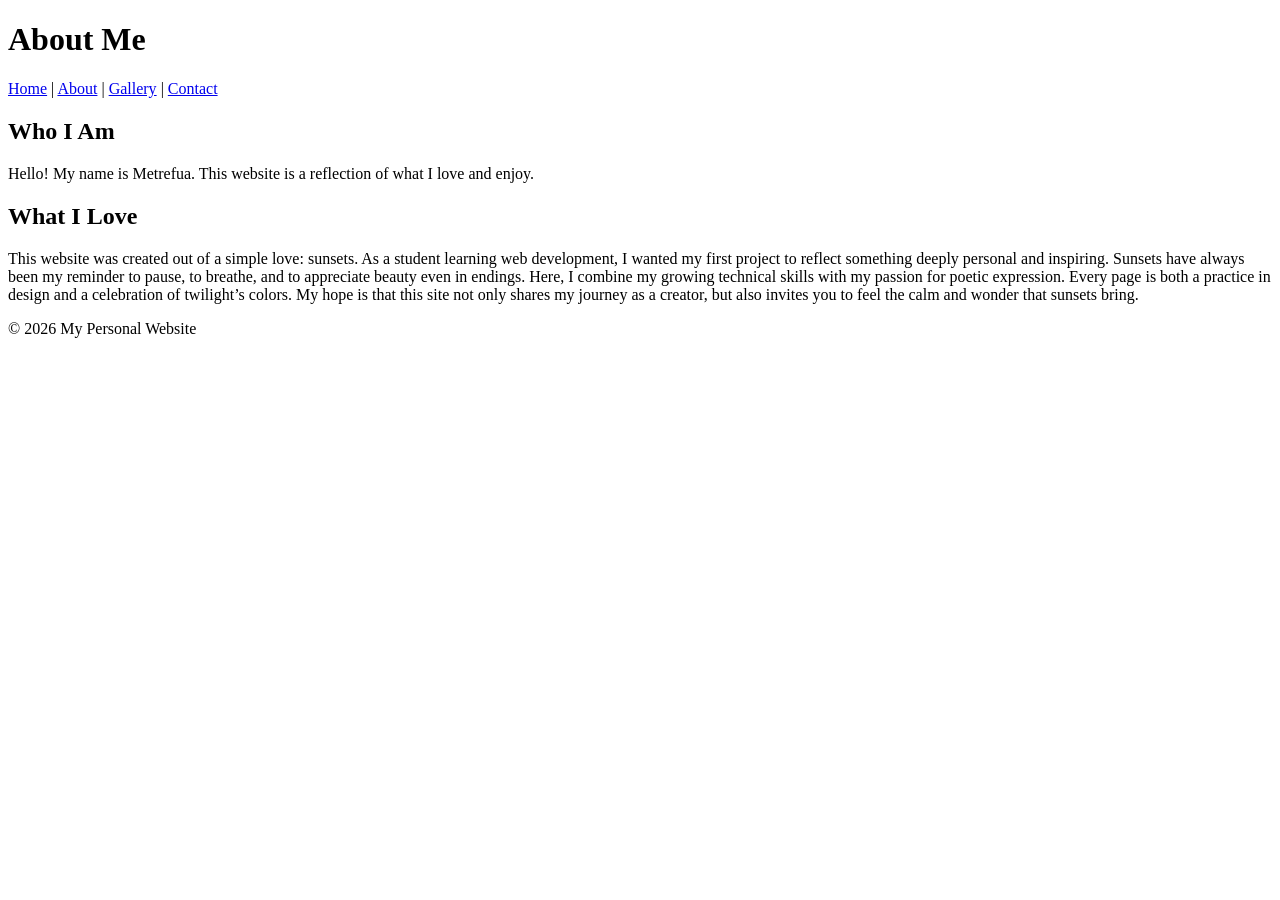
==== about.html @ 0c510143 "added about.html" ====
<!DOCTYPE html>
<html lang="en">
<head>
    <meta charset="UTF-8">
    <meta name="viewport" content="width=device-width, initial-scale=1.0">
    <title>About</title>
    <link rel="stylesheet" href="./styles/about.css">
</head>
<body>

    <!-- Header -->
    <header>
        <h1>About Me</h1>
        <nav>
            <a href="index.html">Home</a> |
            <a href="about.html">About</a> |
            <a href="gallery.html">Gallery</a> |
            <a href="contact.html">Contact</a>
        </nav>
    </header>

    <!-- Main Content -->
    <main>

        <!-- Introduction -->
        <section>
            <h2>Who I Am</h2>
            <p>
                Hello! My name is Metrefua. This website is a reflection of what I love and enjoy.
            </p>
        </section>

        <!-- Passion -->
        <section>
            <h2>What I Love</h2>
            <p>
                This website was created out of a simple love: sunsets. As a student learning web development, I wanted my first project to reflect something deeply personal and inspiring. Sunsets have always been my reminder to pause, to breathe, and to appreciate beauty even in endings.
                Here, I combine my growing technical skills with my passion for poetic expression. Every page is both a practice in design and a celebration of twilight’s colors. My hope is that this site not only shares my journey as a creator, but also invites you to feel the calm and wonder that sunsets bring.

            </p>
        </section>
    </main>

    <!-- Footer -->
    <footer>
        <p>© 2026 My Personal Website</p>
    </footer>

</body>
</html>
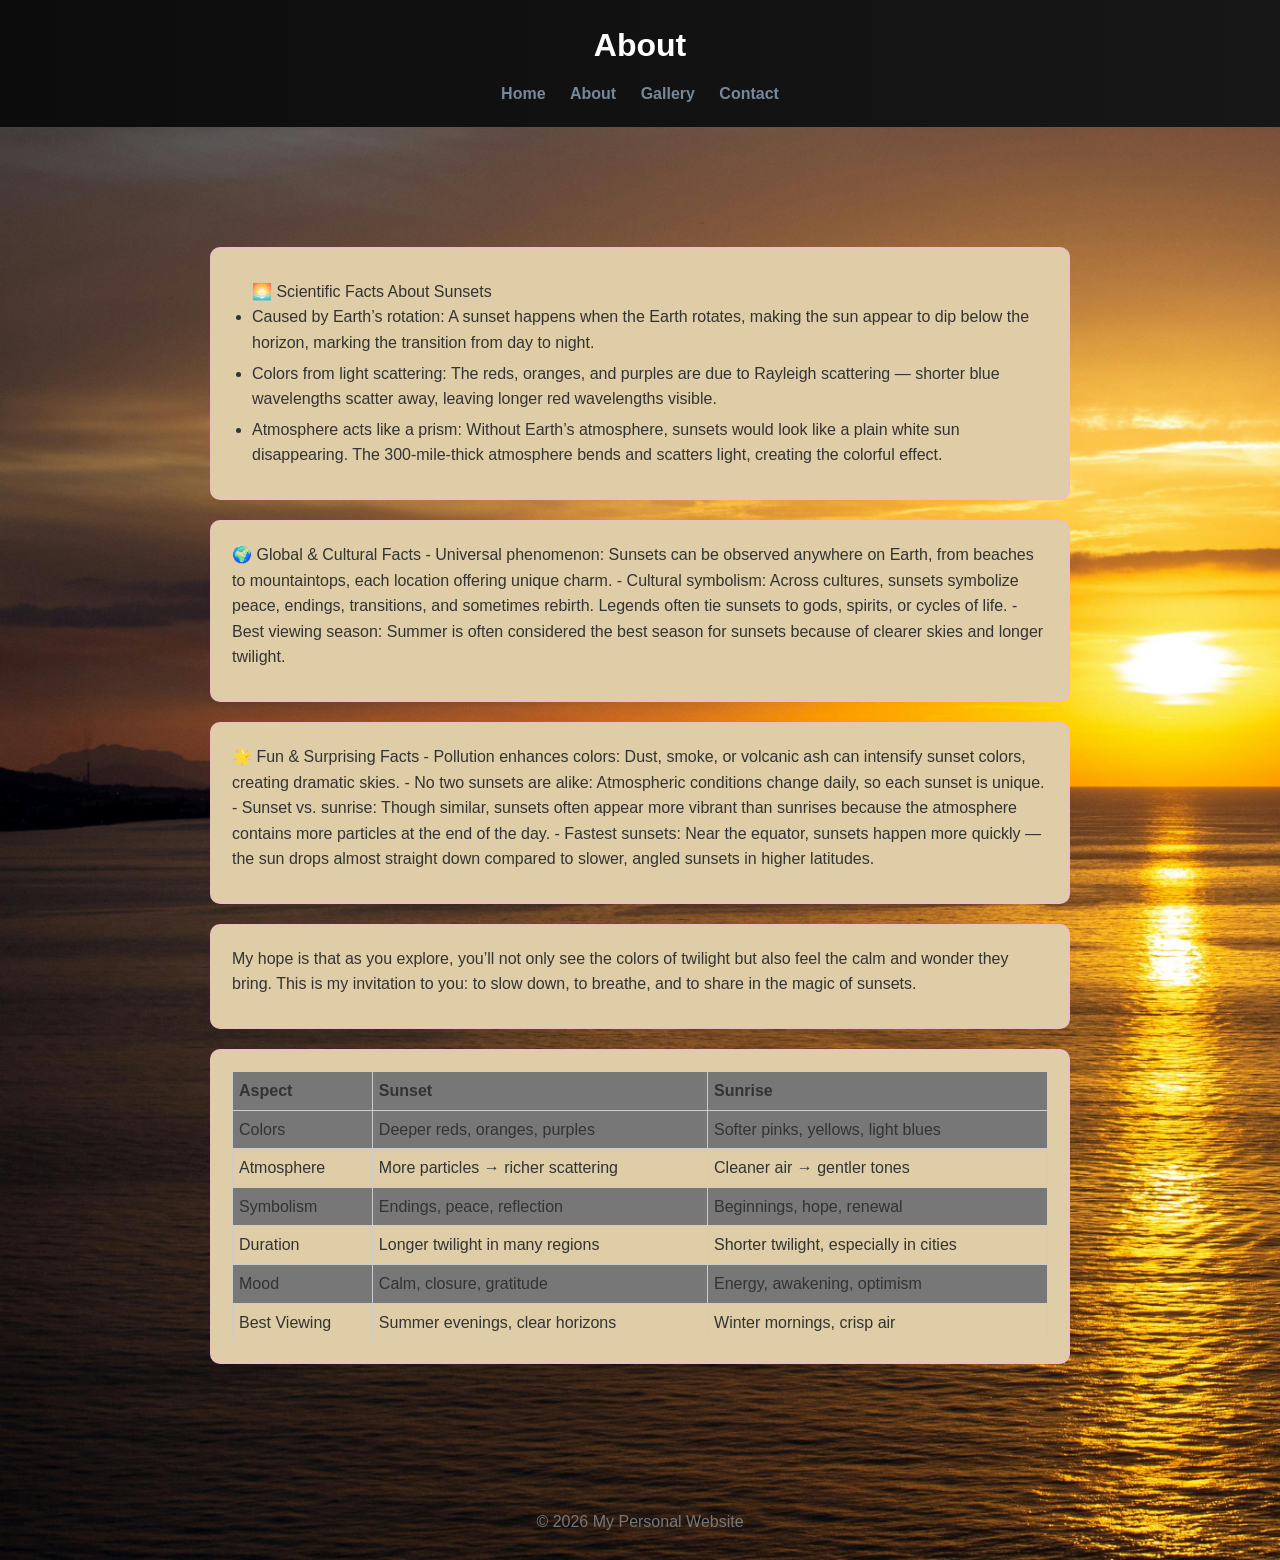
==== commit 297fb5ac: "Edited files" ====
--- a/about.html
+++ b/about.html
@@ -10,34 +10,95 @@
 
     <!-- Header -->
     <header>
-        <h1>About Me</h1>
+        <h1>About</h1>
         <nav>
-            <a href="index.html">Home</a> |
-            <a href="about.html">About</a> |
-            <a href="gallery.html">Gallery</a> |
+            <a href="index.html">Home</a> 
+            <a href="about.html">About</a> 
+            <a href="gallery.html">Gallery</a> 
             <a href="contact.html">Contact</a>
         </nav>
     </header>
 
     <!-- Main Content -->
     <main>
-
-        <!-- Introduction -->
         <section>
-            <h2>Who I Am</h2>
             <p>
-                Hello! My name is Metrefua. This website is a reflection of what I love and enjoy.
+                <ul>🌅 Scientific Facts About Sunsets
+                    <li> Caused by Earth’s rotation: A sunset happens when the Earth rotates, making the sun appear to dip below the horizon, marking the transition from day to night.</li>
+                    <li>Colors from light scattering: The reds, oranges, and purples are due to Rayleigh scattering — shorter blue wavelengths scatter away, leaving longer red wavelengths visible.</li>
+                    <li>Atmosphere acts like a prism: Without Earth’s atmosphere, sunsets would look like a plain white sun disappearing. The 300-mile-thick atmosphere bends and scatters light, creating the colorful effect.</li>
+                </ul>
+                
+            </p>
+        </section>
+        
+        <section>
+            <p>
+                🌍 Global & Cultural Facts
+                - Universal phenomenon: Sunsets can be observed anywhere on Earth, from beaches to mountaintops, each location offering unique charm.
+                - Cultural symbolism: Across cultures, sunsets symbolize peace, endings, transitions, and sometimes rebirth. Legends often tie sunsets to gods, spirits, or cycles of life.
+                - Best viewing season: Summer is often considered the best season for sunsets because of clearer skies and longer twilight.
             </p>
         </section>
 
-        <!-- Passion -->
         <section>
-            <h2>What I Love</h2>
             <p>
-                This website was created out of a simple love: sunsets. As a student learning web development, I wanted my first project to reflect something deeply personal and inspiring. Sunsets have always been my reminder to pause, to breathe, and to appreciate beauty even in endings.
-                Here, I combine my growing technical skills with my passion for poetic expression. Every page is both a practice in design and a celebration of twilight’s colors. My hope is that this site not only shares my journey as a creator, but also invites you to feel the calm and wonder that sunsets bring.
+                🌟 Fun & Surprising Facts
+                - Pollution enhances colors: Dust, smoke, or volcanic ash can intensify sunset colors, creating dramatic skies.
+                - No two sunsets are alike: Atmospheric conditions change daily, so each sunset is unique.
+                - Sunset vs. sunrise: Though similar, sunsets often appear more vibrant than sunrises because the atmosphere contains more particles at the end of the day.
+                - Fastest sunsets: Near the equator, sunsets happen more quickly — the sun drops almost straight down compared to slower, angled sunsets in higher latitudes.
+            </p>
+        </section>
 
+        <section>
+            <p>
+                My hope is that as you explore, you’ll not only see the colors of twilight but also feel the calm and wonder they bring. This is my invitation to you: to slow down, to breathe, and to share in the magic of sunsets.
             </p>
+        </section>
+
+        <section>
+            <table>
+                <thead>
+                    <tr>
+                        <th>Aspect</th>
+                        <th>Sunset</th>
+                        <th>Sunrise</th>
+                    </tr>
+                </thead>
+                <tbody>
+                    <tr>
+                        <td>Colors</td>
+                        <td>Deeper reds, oranges, purples</td>
+                        <td>Softer pinks, yellows, light blues</td>
+                    </tr>
+                    <tr>
+                        <td>Atmosphere</td>
+                        <td>More particles → richer scattering</td>
+                        <td>Cleaner air → gentler tones</td>
+                    </tr>
+                    <tr>
+                        <td>Symbolism</td>
+                        <td>Endings, peace, reflection</td>
+                        <td>Beginnings, hope, renewal</td>
+                    </tr>
+                    <tr>
+                        <td>Duration</td>
+                        <td>Longer twilight in many regions</td>
+                        <td>Shorter twilight, especially in cities</td>
+                    </tr>
+                    <tr>
+                        <td>Mood</td>
+                        <td>Calm, closure, gratitude</td>
+                        <td>Energy, awakening, optimism</td>
+                    </tr>
+                    <tr>
+                        <td>Best Viewing</td>
+                        <td>Summer evenings, clear horizons</td>
+                        <td>Winter mornings, crisp air</td>
+                    </tr>
+                </tbody>
+            </table>
         </section>
     </main>
 
--- a/styles/about.css
+++ b/styles/about.css
@@ -0,0 +1,124 @@
+/* Reset */
+* {
+    margin: 0;
+    padding: 0;
+    box-sizing: border-box;
+}
+
+/* Body */
+body {
+    font-family: Arial, sans-serif;
+    background-color: #dad4ba;
+    background-image: url(../images/pexels-george-alex-2149495333-31054101.jpg);
+    background-repeat: no-repeat;
+    background-size: cover;
+    color: #333;
+    line-height: 1.6;
+}
+
+/* Header */
+header {
+    background: linear-gradient(to right, #0c0c0c, #171717);
+    color: white;
+    text-align: center;
+    padding: 20px;
+}
+
+/* Navigation */
+nav {
+    margin-top: 10px;
+}
+
+nav a {
+    color: white;
+    text-decoration: none;
+    margin: 0 10px;
+    font-weight: bold;
+}
+
+nav a:link {
+    color: lightslategrey;
+}
+nav a:visited {
+    color: rgb(188, 180, 180);
+}
+nav a:hover {
+    color:bisque;
+}
+nav a:active {
+    color: rgb(65, 60, 36);
+}
+
+/* Main Content */
+main {
+    max-width: 900px;
+    margin: 100px auto;
+    padding: 10px;
+}
+
+/* Sections (Card Style) */
+section {
+    background: rgb(222, 205, 166);
+    margin: 10px;
+    margin-bottom: 20px;
+    padding: 20px;
+    border: 2px solid #ebc0c0;
+    border-radius: 10px;
+    transition: transform 0.3s ease;
+    box-sizing: border-box;
+}
+
+/* Hover effect */
+section:hover {
+    transform: scale(1.02);
+}
+
+/* Headings */
+h2 {
+    margin-bottom: 10px;
+    color: #0083b0;
+}
+
+/* Paragraphs */
+p {
+    margin-bottom: 10px;
+}
+
+/* Table */
+table {
+    width: 100%;
+    border-collapse: collapse;
+}
+
+th, td {
+    border: 1px solid #ccc;
+    padding: 6px;
+    text-align: left;
+}
+
+tr:nth-child(odd) {
+    background-color: #777;
+}
+
+/* Lists */
+ul, ol {
+    margin-left: 20px;
+    margin-top: 10px;
+}
+
+li {
+    margin-bottom: 5px;
+}
+
+/* Pseudo-class example */
+li:hover {
+    color: #0083b0;
+    cursor: pointer;
+}
+
+/* Footer */
+footer {
+    text-align: center;
+    padding: 15px;
+    color: #777;
+}
